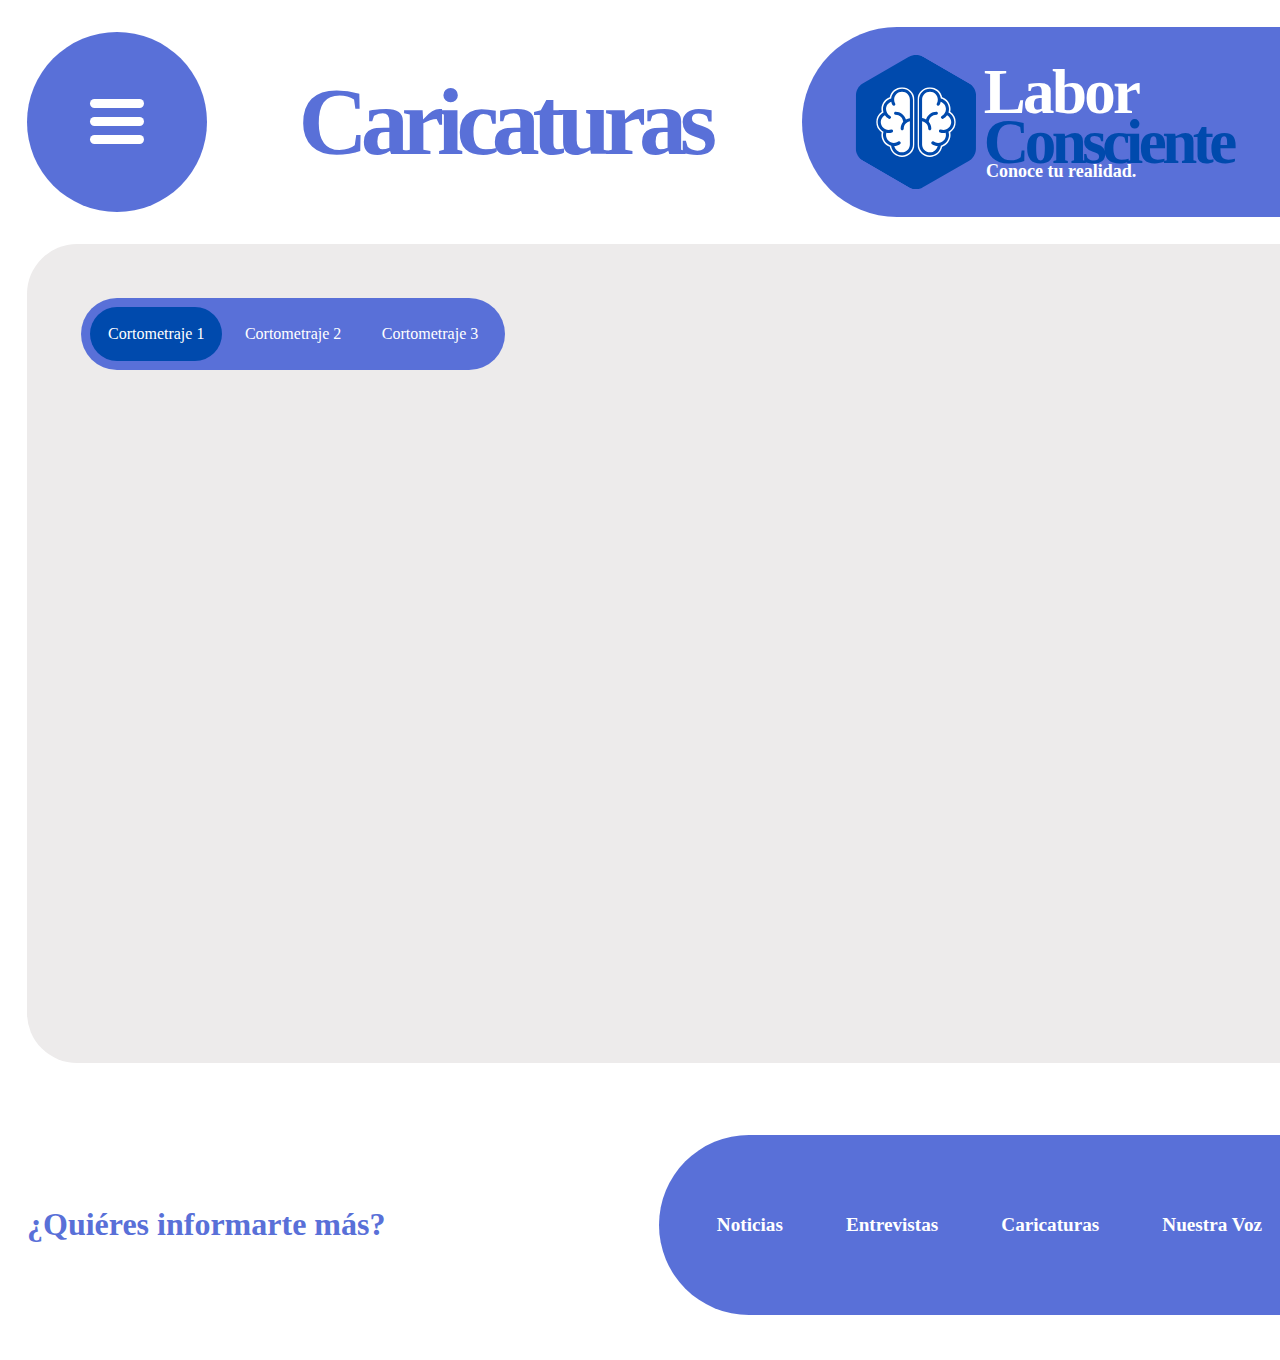
==== caricaturas/index.html @ 7fbb15cf "Add caricaturas" ====
<!DOCTYPE html>
<html lang="en">

<head>
    <meta charset="UTF-8">
    <meta http-equiv="X-UA-Compatible" content="IE=edge">
    <meta name="viewport" content="width=device-width, initial-scale=1.0">
    <title>LaborConsciente - Caricaturas</title>
    <link rel="stylesheet" href="https://joltdot.github.io/laborconsciente/caricaturas/styles.css">


</head>

<body>

    <div class="header">
        <a href="https://joltdot.github.io/laborconsciente/">
            <div id="menu">
                <span class="line-1"></span>
                <span class="line-2"></span>
                <span class="line-3"></span>
            </div>
        </a>
        <h1 id="title">Caricaturas</h1>
        <div class="logo-section">
            <svg class="logo" xmlns="http://www.w3.org/2000/svg" xmlns:xlink="http://www.w3.org/1999/xlink"
                zoomAndPan="magnify" viewBox="0 0 750 749.999995" preserveAspectRatio="xMidYMid meet" version="1.0">
                <defs>
                    <clipPath id="d5ef2165ee">
                        <path d="M 48 4 L 717 4 L 717 750 L 48 750 Z M 48 4 " clip-rule="nonzero" />
                    </clipPath>
                    <clipPath id="d5de7c7adb">
                        <path
                            d="M 220.203125 -103.023438 L 881.363281 280.3125 L 545.804688 859.070312 L -115.355469 475.734375 Z M 220.203125 -103.023438 "
                            clip-rule="nonzero" />
                    </clipPath>
                    <clipPath id="2da5426ac0">
                        <path
                            d="M 220.203125 -103.023438 L 881.363281 280.3125 L 545.804688 859.070312 L -115.355469 475.734375 Z M 220.203125 -103.023438 "
                            clip-rule="nonzero" />
                    </clipPath>
                    <clipPath id="110c686fc8">
                        <path
                            d="M 391.265625 184.480469 L 604.546875 184.480469 L 604.546875 571.855469 L 391.265625 571.855469 Z M 391.265625 184.480469 "
                            clip-rule="nonzero" />
                    </clipPath>
                    <clipPath id="874493c1de">
                        <path
                            d="M 162.046875 184.480469 L 375 184.480469 L 375 571.855469 L 162.046875 571.855469 Z M 162.046875 184.480469 "
                            clip-rule="nonzero" />
                    </clipPath>
                </defs>
                <g clip-path="url(#d5ef2165ee)">
                    <g clip-path="url(#d5de7c7adb)">
                        <g clip-path="url(#2da5426ac0)">
                            <path class="logo-bg" fill="#004aad"
                                d="M 342.535156 740.367188 L 88.570312 593.121094 C 85.574219 591.378906 82.707031 589.453125 79.964844 587.335938 C 77.222656 585.222656 74.632812 582.9375 72.1875 580.484375 C 69.742188 578.03125 67.46875 575.429688 65.363281 572.683594 C 63.257812 569.933594 61.335938 567.058594 59.605469 564.058594 C 57.875 561.058594 56.34375 557.960938 55.019531 554.761719 C 53.691406 551.5625 52.574219 548.292969 51.671875 544.945312 C 50.773438 541.601562 50.089844 538.214844 49.628906 534.78125 C 49.171875 531.347656 48.933594 527.898438 48.921875 524.4375 L 49.550781 230.867188 C 49.566406 227.390625 49.804688 223.925781 50.269531 220.480469 C 50.734375 217.03125 51.421875 213.628906 52.332031 210.269531 C 53.242188 206.914062 54.363281 203.628906 55.703125 200.417969 C 57.042969 197.207031 58.585938 194.097656 60.328125 191.085938 C 62.074219 188.078125 64.007812 185.195312 66.128906 182.4375 C 68.25 179.679688 70.542969 177.070312 73.003906 174.613281 C 75.46875 172.15625 78.078125 169.867188 80.839844 167.753906 C 83.601562 165.636719 86.488281 163.707031 89.5 161.96875 L 343.894531 15.679688 C 346.902344 13.9375 350.007812 12.402344 353.21875 11.066406 C 356.425781 9.734375 359.707031 8.617188 363.0625 7.710938 C 366.417969 6.808594 369.820312 6.128906 373.261719 5.675781 C 376.707031 5.21875 380.167969 4.988281 383.640625 4.984375 C 387.117188 4.984375 390.574219 5.210938 394.019531 5.660156 C 397.464844 6.113281 400.863281 6.789062 404.21875 7.6875 C 407.574219 8.585938 410.859375 9.699219 414.066406 11.03125 C 417.277344 12.359375 420.386719 13.894531 423.394531 15.632812 L 677.359375 162.878906 C 680.363281 164.625 683.242188 166.558594 685.992188 168.683594 C 688.742188 170.808594 691.34375 173.101562 693.792969 175.566406 C 696.242188 178.035156 698.519531 180.648438 700.625 183.414062 C 702.730469 186.179688 704.644531 189.070312 706.371094 192.085938 C 708.097656 195.105469 709.617188 198.222656 710.933594 201.4375 C 712.25 204.65625 713.347656 207.945312 714.234375 211.308594 C 715.117188 214.667969 715.777344 218.074219 716.214844 221.523438 C 716.652344 224.972656 716.859375 228.433594 716.839844 231.910156 L 716.335938 525.515625 C 716.316406 528.992188 716.070312 532.453125 715.597656 535.898438 C 715.125 539.339844 714.433594 542.742188 713.519531 546.097656 C 712.605469 549.453125 711.476562 552.734375 710.136719 555.941406 C 708.796875 559.152344 707.253906 562.257812 705.511719 565.265625 C 703.765625 568.277344 701.835938 571.160156 699.714844 573.914062 C 697.597656 576.671875 695.308594 579.28125 692.851562 581.742188 C 690.394531 584.199219 687.789062 586.492188 685.03125 588.613281 C 682.277344 590.734375 679.398438 592.667969 676.390625 594.414062 L 421.765625 740.71875 C 418.757812 742.425781 415.648438 743.933594 412.441406 745.238281 C 409.238281 746.539062 405.960938 747.628906 402.613281 748.507812 C 399.265625 749.382812 395.875 750.039062 392.441406 750.472656 C 389.007812 750.90625 385.5625 751.117188 382.101562 751.101562 C 378.640625 751.085938 375.195312 750.847656 371.765625 750.382812 C 368.339844 749.917969 364.953125 749.230469 361.613281 748.328125 C 358.273438 747.421875 355.007812 746.300781 351.816406 744.96875 C 348.621094 743.636719 345.527344 742.105469 342.535156 740.367188 Z M 342.535156 740.367188 "
                                fill-opacity="1" fill-rule="nonzero" />
                        </g>
                    </g>
                </g>
                <path fill="#ffffff"
                    d="M 556.210938 339.703125 C 550.679688 347.871094 543.28125 354.855469 534.257812 359.617188 C 532.980469 360.296875 531.621094 360.640625 530.257812 360.640625 C 527.285156 360.640625 524.300781 359.023438 522.769531 356.132812 C 520.648438 351.960938 522.179688 346.855469 526.347656 344.644531 C 540.726562 337.070312 549.660156 322.261719 549.660156 306.003906 C 549.660156 287.28125 537.574219 270.859375 520.472656 264.820312 C 519.285156 271.285156 517.15625 277.582031 513.917969 283.367188 C 511.625 287.457031 506.433594 288.898438 502.347656 286.605469 C 498.265625 284.300781 496.816406 279.117188 499.117188 275.035156 C 502.691406 268.558594 504.648438 261.238281 504.648438 253.757812 C 504.648438 229.589844 484.988281 210.011719 460.90625 210.011719 C 436.828125 210.011719 417.167969 229.671875 417.167969 253.757812 L 417.167969 356.214844 C 425.167969 357.402344 432.570312 360.042969 439.207031 364.042969 C 446.269531 338.855469 469.332031 320.382812 496.644531 320.382812 C 501.328125 320.382812 505.15625 324.21875 505.15625 328.898438 C 505.15625 333.582031 501.328125 337.40625 496.644531 337.40625 C 474.261719 337.40625 455.96875 354.855469 454.269531 376.808594 C 463.035156 387.191406 468.394531 400.636719 468.394531 415.269531 C 468.394531 419.957031 464.566406 423.785156 459.886719 423.785156 C 455.203125 423.785156 451.375 419.957031 451.375 415.269531 C 451.375 404.214844 447.039062 394.167969 440.054688 386.59375 C 439.457031 386.171875 438.949219 385.570312 438.523438 384.890625 C 432.738281 379.195312 425.421875 375.195312 417.167969 373.488281 L 417.167969 502.578125 C 417.167969 526.746094 436.828125 546.324219 460.90625 546.324219 C 482.179688 546.324219 499.878906 531.007812 503.796875 510.925781 C 492.480469 510.5 481.5 507.09375 472.054688 500.710938 C 468.140625 498.074219 467.117188 492.796875 469.753906 488.886719 C 472.394531 484.96875 477.671875 483.945312 481.589844 486.582031 C 488.816406 491.515625 497.238281 494.074219 506.007812 494.074219 C 530.085938 494.074219 549.746094 474.414062 549.746094 450.335938 C 549.746094 445.992188 549.066406 441.738281 547.789062 437.648438 C 543.707031 438.503906 539.535156 438.929688 535.28125 438.929688 C 528.898438 438.929688 522.511719 437.914062 516.472656 435.953125 C 512.050781 434.503906 509.585938 429.742188 511.027344 425.230469 C 512.472656 420.800781 517.238281 418.335938 521.753906 419.785156 C 526.089844 421.230469 530.6875 421.910156 535.28125 421.910156 C 559.359375 421.910156 579.019531 402.253906 579.019531 378.171875 C 579.019531 362.085938 570.167969 347.445312 556.210938 339.703125 "
                    fill-opacity="1" fill-rule="nonzero" />
                <g clip-path="url(#110c686fc8)">
                    <path fill="#ffffff"
                        d="M 563.703125 431.785156 C 565.660156 437.738281 566.683594 443.953125 566.683594 450.335938 C 566.683594 478.503906 547.363281 502.242188 521.238281 509.054688 C 517.917969 539.515625 492.136719 563.34375 460.824219 563.34375 C 427.296875 563.34375 400.066406 536.113281 400.066406 502.578125 L 400.066406 253.839844 C 400.066406 220.3125 427.296875 193.082031 460.824219 193.082031 C 492.136719 193.082031 518.003906 216.824219 521.238281 247.285156 C 547.535156 254.097656 566.683594 278.179688 566.683594 306.003906 C 566.683594 312.472656 565.578125 318.6875 563.703125 324.558594 C 583.359375 334.9375 596.039062 355.53125 596.039062 378.171875 C 596.039062 401.402344 582.933594 421.570312 563.703125 431.785156 Z M 604.546875 378.171875 C 604.546875 354.78125 592.839844 333.269531 573.585938 320.53125 C 574.65625 315.671875 575.199219 310.804688 575.199219 306.003906 C 575.199219 276.414062 556.417969 250.332031 528.867188 240.710938 C 522.71875 208.335938 494.414062 184.570312 460.824219 184.570312 C 422.628906 184.570312 391.550781 215.648438 391.550781 253.839844 L 391.550781 502.582031 C 391.550781 540.777344 422.628906 571.855469 460.824219 571.855469 C 494.320312 571.855469 522.628906 548.058594 528.851562 515.617188 C 556.410156 505.964844 575.199219 479.886719 575.199219 450.335938 C 575.199219 445.445312 574.667969 440.566406 573.609375 435.785156 C 592.847656 423.003906 604.546875 401.503906 604.546875 378.171875 "
                        fill-opacity="1" fill-rule="nonzero" />
                </g>
                <g clip-path="url(#874493c1de)">
                    <path fill="#ffffff"
                        d="M 366.449219 502.578125 C 366.449219 536.113281 339.21875 563.34375 305.691406 563.34375 C 274.375 563.34375 248.507812 539.515625 245.269531 509.054688 C 219.148438 502.242188 199.832031 478.503906 199.832031 450.335938 C 199.832031 443.953125 200.9375 437.738281 202.8125 431.785156 C 183.664062 421.570312 170.554688 401.402344 170.554688 378.171875 C 170.554688 355.53125 183.238281 334.9375 202.8125 324.472656 C 200.9375 318.515625 199.832031 312.304688 199.832031 305.917969 C 199.832031 278.179688 218.894531 254.097656 245.269531 247.203125 C 248.59375 216.824219 274.375 192.992188 305.691406 192.992188 C 339.21875 192.992188 366.449219 220.222656 366.449219 253.757812 Z M 305.695312 184.484375 C 272.191406 184.484375 243.882812 208.253906 237.65625 240.640625 C 210.113281 250.300781 191.324219 276.386719 191.324219 305.917969 C 191.324219 310.699219 191.867188 315.570312 192.941406 320.472656 C 173.734375 333.289062 162.046875 354.828125 162.046875 378.171875 C 162.046875 401.492188 173.734375 423.003906 192.941406 435.789062 C 191.867188 440.691406 191.324219 445.5625 191.324219 450.335938 C 191.324219 479.875 210.101562 505.957031 237.648438 515.617188 C 243.789062 548.058594 272.101562 571.855469 305.695312 571.855469 C 343.886719 571.855469 374.960938 540.777344 374.960938 502.582031 L 374.960938 253.757812 C 374.960938 215.5625 343.886719 184.484375 305.695312 184.484375 "
                        fill-opacity="1" fill-rule="nonzero" />
                </g>
                <path fill="#ffffff"
                    d="M 305.605469 210.101562 C 281.527344 210.101562 261.867188 229.753906 261.867188 253.839844 C 261.867188 261.238281 263.738281 268.648438 267.398438 275.113281 C 269.695312 279.195312 268.253906 284.390625 264.164062 286.6875 C 260.078125 288.988281 254.890625 287.539062 252.589844 283.457031 C 249.359375 277.664062 247.230469 271.371094 246.039062 264.90625 C 228.933594 270.945312 216.851562 287.367188 216.851562 306.09375 C 216.851562 322.261719 225.785156 337.152344 240.167969 344.726562 C 244.335938 346.9375 245.949219 352.042969 243.738281 356.214844 C 242.296875 359.109375 239.3125 360.722656 236.25 360.722656 C 234.886719 360.722656 233.53125 360.386719 232.25 359.707031 C 223.144531 354.855469 215.742188 347.960938 210.296875 339.792969 C 196.429688 347.445312 187.578125 362.085938 187.578125 378.171875 C 187.578125 402.253906 207.148438 421.910156 231.234375 421.996094 C 235.828125 421.996094 240.417969 421.316406 244.765625 419.867188 C 249.269531 418.421875 254.039062 420.890625 255.480469 425.316406 C 256.933594 429.824219 254.464844 434.589844 250.039062 436.035156 C 243.996094 437.992188 237.617188 439.019531 231.234375 439.019531 C 226.890625 439.019531 222.71875 438.589844 218.71875 437.738281 C 217.449219 441.824219 216.765625 446.074219 216.765625 450.417969 C 216.765625 474.503906 236.417969 494.15625 260.503906 494.15625 C 269.269531 494.15625 277.695312 491.515625 284.929688 486.671875 C 288.84375 484.035156 294.121094 485.050781 296.753906 488.96875 C 299.394531 492.886719 298.375 498.15625 294.457031 500.792969 C 285.007812 507.175781 274.117188 510.585938 262.71875 511.003906 C 266.632812 531.171875 284.332031 546.40625 305.605469 546.40625 C 329.769531 546.40625 349.347656 526.746094 349.347656 502.667969 L 349.347656 373.664062 C 341.09375 375.359375 333.773438 379.359375 327.984375 385.0625 C 327.558594 385.660156 327.050781 386.25 326.453125 386.765625 C 319.480469 394.339844 315.132812 404.378906 315.132812 415.441406 C 315.132812 420.121094 311.304688 423.957031 306.625 423.957031 C 301.949219 423.957031 298.121094 420.121094 298.121094 415.441406 C 298.121094 400.804688 303.480469 387.355469 312.242188 376.980469 C 310.542969 355.023438 292.242188 337.582031 269.867188 337.582031 C 265.1875 337.582031 261.359375 333.75 261.359375 329.066406 C 261.359375 324.382812 265.1875 320.558594 269.867188 320.558594 C 297.175781 320.558594 320.238281 339.113281 327.304688 364.214844 C 333.941406 360.214844 341.429688 357.492188 349.347656 356.386719 L 349.347656 253.839844 C 349.347656 229.671875 329.6875 210.101562 305.605469 210.101562 "
                    fill-opacity="1" fill-rule="nonzero" />
            </svg>
            <div class="title-section">
                <h1 class="labor">Labor</h1>
                <h1 class="consciente">Consciente</h1>
                <p class="slogan">Conoce tu realidad.</p>

            </div>
        </div>
    </div>


    <div class="body-container">
        <div class="content">

            <div class="toggle">
                <span id="one" class="active">Cortometraje 1</span>

                <span id="two">Cortometraje 2</span>
                <span id="three">Cortometraje 3</span>


            </div>
            <div id="one-section">
                <iframe width="1080" height="608" src="https://www.youtube.com/embed/Y-ZBgMnUB8c"
                    title="YouTube video player" frameborder="0"
                    allow="accelerometer; autoplay; clipboard-write; encrypted-media; gyroscope; picture-in-picture; web-share"
                    allowfullscreen></iframe>
            </div>

            <div id="two-section"></div>

            <div id="three-section"></div>

        </div>

    </div>




    <div class="footer">
        <h2>¿Quiéres informarte más?</h2>
        <div class="footer-nav">
            <ul>
                <li><a href="/noticias/">Noticias</a></li>
                <li><a href="/entrevistas/">Entrevistas</a></li>
                <li><a href="/caricaturas/">Caricaturas</a></li>
                <li><a href="/nuestra-voz/">Nuestra Voz</a></li>
            </ul>
        </div>
    </div>

    <script>



        var menu = document.getElementById("menu");
        var title = document.getElementById("title");



        menu.onmouseover = function () {
            menu.classList.add("hovermenu");
            title.innerHTML = "Regresar al portal";
            title.style.fontSize = "3.5em";
            title.style.letterSpacing = "-0.5vh";
        }

        menu.onmouseout = function () {
            menu.classList.remove("hovermenu")
            title.innerHTML = "Noticias";
            title.style.fontSize = "";
            title.style.letterSpacing = "";


        }



        var one = document.getElementById("one");
        var two = document.getElementById("two");
        var three = document.getElementById("three");

        var sectionOne = document.getElementById("one-section");
        var sectionTwo = document.getElementById("two-section");
        var sectionThree = document.getElementById("three-section");



        one.onclick = function () {
            one.classList.add("active");
            two.classList.remove("active");
            three.classList.remove("active");
            sectionOne.style.display = "";
            sectionTwo.style.display = "";
            sectionThree.style.display = "";


        }
        two.onclick = function () {
            one.classList.remove("active");
            two.classList.add("active");
            three.classList.remove("active");
            sectionOne.style.display = "none";
            sectionTwo.style.display = "flex";
            sectionThree.style.display = "";


        }

        three.onclick = function () {
            one.classList.remove("active");
            two.classList.remove("active");
            three.classList.add("active");
            sectionOne.style.display = "none";
            sectionTwo.style.display = "";
            sectionThree.style.display = "flex";

        }



    </script>


</body>

</html>
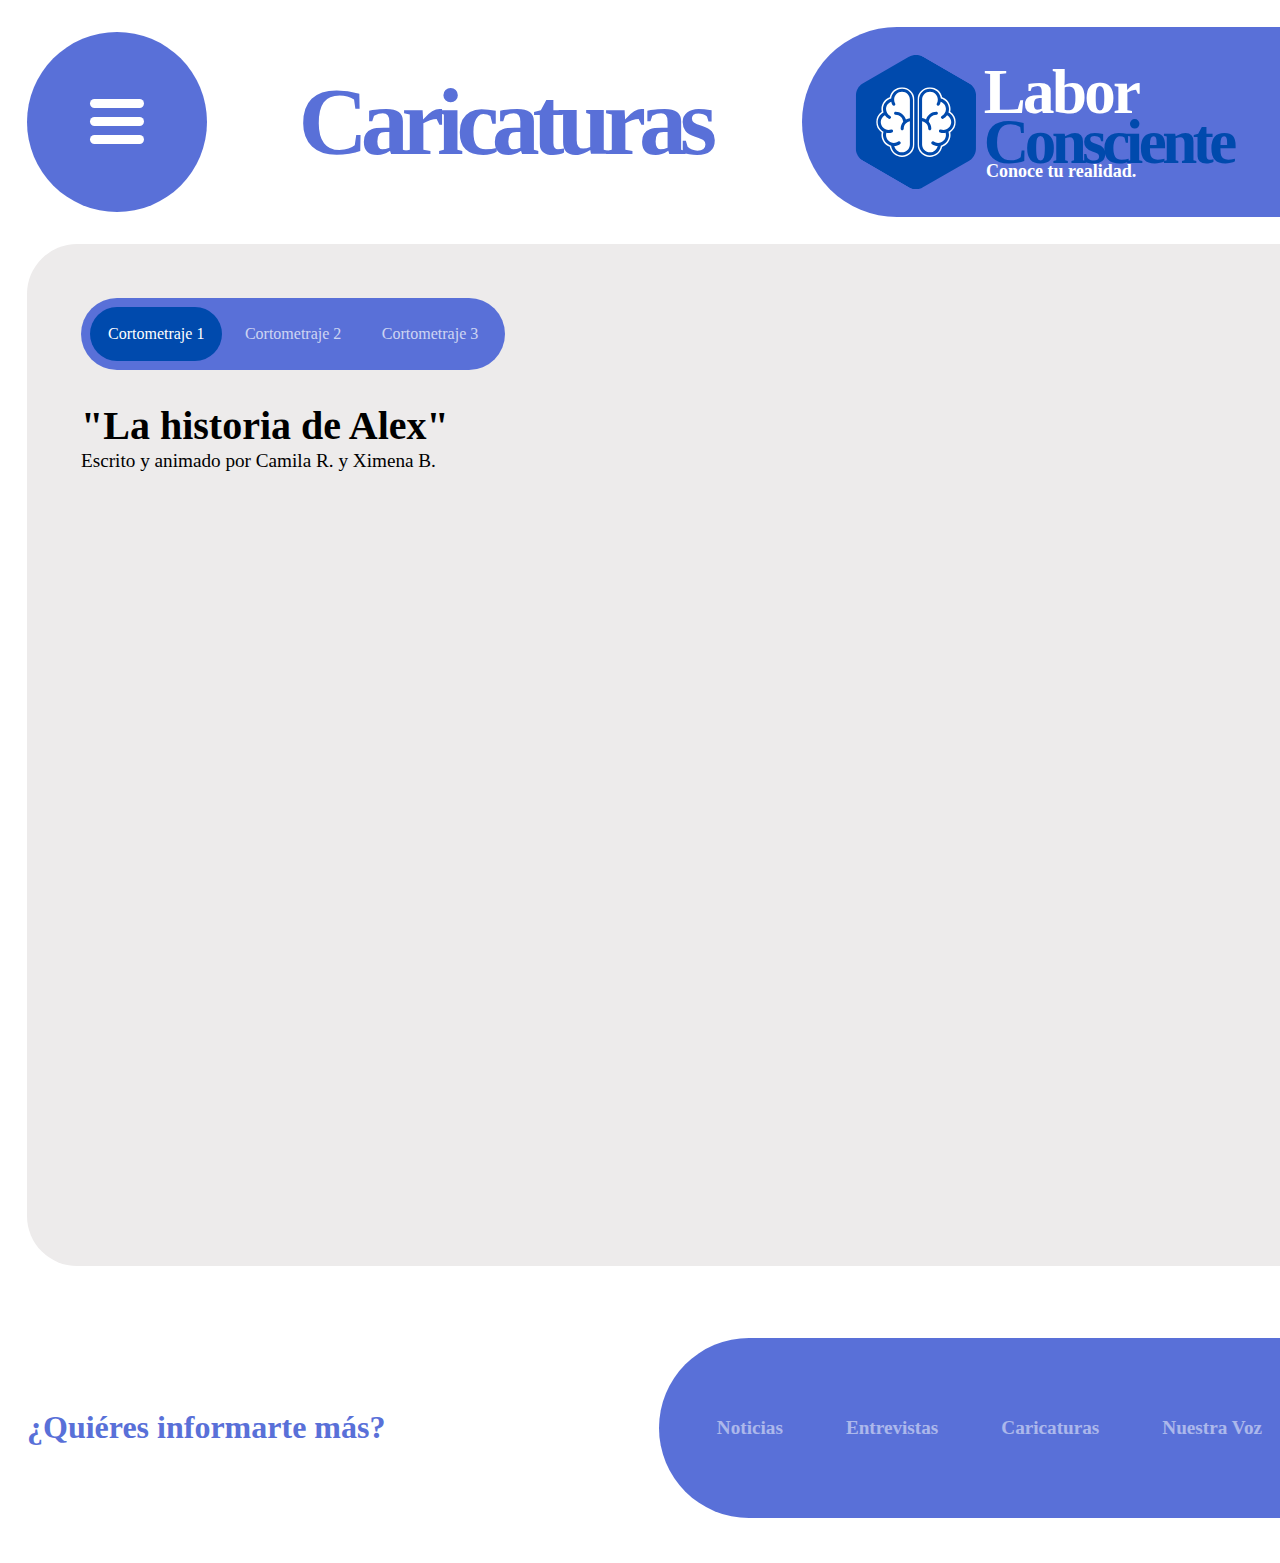
==== commit 8ddaa0aa: "Add nav tweaks" ====
--- a/caricaturas/index.html
+++ b/caricaturas/index.html
@@ -6,7 +6,7 @@
     <meta http-equiv="X-UA-Compatible" content="IE=edge">
     <meta name="viewport" content="width=device-width, initial-scale=1.0">
     <title>LaborConsciente - Caricaturas</title>
-    <link rel="stylesheet" href="https://joltdot.github.io/laborconsciente/caricaturas/styles.css">
+    <link rel="stylesheet" href="styles.css">
 
 
 </head>
@@ -97,16 +97,28 @@
 
 
             </div>
+
+
+
             <div id="one-section">
-                <iframe width="1080" height="608" src="https://www.youtube.com/embed/Y-ZBgMnUB8c"
-                    title="YouTube video player" frameborder="0"
-                    allow="accelerometer; autoplay; clipboard-write; encrypted-media; gyroscope; picture-in-picture; web-share"
+                <h2>"La historia de Alex"</h2>
+                <p>Escrito y animado por Camila R. y Ximena B.</p>
+                <iframe width="100%" height="700vh" src="https://www.youtube.com/embed/O9JQrQg8CaI"
+                    title="YouTube video player" frameborder="0" allow="accelerometer; autoplay;
+                        clipboard-write; encrypted-media; gyroscope; picture-in-picture; web-share"
                     allowfullscreen></iframe>
-            </div>
-
-            <div id="two-section"></div>
-
-            <div id="three-section"></div>
+
+
+                <div id="two-section">
+                    <h2>"La historia de Claudio"</h2>
+                    <p>Escrito y animado por Gustavo B. Y Jayro E.</p>
+                </div>
+
+                <div id="three-section">
+                    <h2>"La historia de Kevin"</h2>
+                    <p>Escrito y animado por Juan Pablo M. y Suyana N.</p>
+                </div>
+            </div>
 
         </div>
 
@@ -145,7 +157,7 @@
 
         menu.onmouseout = function () {
             menu.classList.remove("hovermenu")
-            title.innerHTML = "Noticias";
+            title.innerHTML = "Caricaturas";
             title.style.fontSize = "";
             title.style.letterSpacing = "";
 
--- a/caricaturas/styles.css
+++ b/caricaturas/styles.css
@@ -0,0 +1,343 @@
+@import url('https://fonts.cdnfonts.com/css/open-sauce-one');
+
+
+body {
+    background-color: white;
+    color: black;
+    margin: 0;
+    font-family: 'Open Sauce One';
+
+    overflow-x: hidden;
+    max-width: 100%;
+
+}
+
+#title {
+    color: #5970D8;
+    font-size: 6rem;
+    font-weight: 800;
+    line-height: 0;
+    align-self: center;
+    letter-spacing: -0.8vh;
+
+}
+
+.title-section {
+    display: flex;
+    flex-direction: column;
+    justify-content: center;
+    margin: 1.5vh;
+}
+
+.slogan {
+    font-size: 2vh;
+    margin: -1vh;
+    color: #ffffff;
+    font-weight: 600;
+}
+
+.logo-section {
+
+    display: flex;
+    flex-direction: row;
+    align-items: center;
+    background-color: #5970D8;
+    padding: 3vh 5vh 3vh;
+
+
+    border-radius: 130px 0% 0% 130px;
+}
+
+
+
+.logo {
+    width: 15vh;
+    z-index: 10;
+}
+
+.one {
+    display: flex
+}
+
+.two {
+    display: none;
+}
+
+.three {
+    display: none;
+}
+
+.logo-bg {
+    transition: 0.5s;
+}
+
+.title-section h1 {
+    margin: -1.25vh;
+    font-size: 7vh;
+
+    line-height: 1.15;
+}
+
+.labor {
+    font-weight: 700;
+    letter-spacing: -0.3vh;
+    color: white;
+}
+
+.consciente {
+    color: #004aad;
+    font-weight: 800;
+    transition: 0.5s;
+    letter-spacing: -0.5vh;
+}
+
+
+
+.header {
+    display: flex;
+    justify-content: space-between;
+    align-items: center;
+    width: 100%;
+    margin-top: 3vh;
+
+
+
+}
+
+#menu {
+    position: relative;
+    display: flex;
+    flex-direction: column;
+    gap: 1vh;
+    background-color: #5970D8;
+    align-self: center;
+    align-items: center;
+    justify-content: center;
+    width: 20vh;
+    height: 20vh;
+    margin-left: 3vh;
+    border-radius: 130px 130px 130px 130px;
+    transition: 0.3s;
+
+}
+
+#menu:hover {
+    width: 15vh;
+    height: 15vh;
+    margin-left: 5vh;
+    background-color: #004aad;
+    border: #5970D8 10px solid;
+    cursor: pointer;
+}
+
+#menu span {
+    position: relative;
+    background: white;
+    width: 30%;
+    height: 1vh;
+    border-radius: 5px;
+    transition: 0.2s;
+
+}
+
+
+
+
+
+.hovermenu .line-3 {
+    transform: rotate(45deg) translate(-30%, 30%);
+    width: 30%;
+
+
+}
+
+.hovermenu .line-1 {
+    transform: rotate(-45deg) translate(-30%, -40%);
+    width: 30%;
+
+}
+
+
+
+
+
+
+
+
+
+.body-container {
+    display: flex;
+    flex-direction: column;
+    margin-top: 3vh;
+    margin-left: 3vh;
+    margin-bottom: 3vh;
+    background-color: #EDEBEB;
+    width: 100%;
+    border-radius: 50px 0px 0 50px;
+
+
+
+}
+
+.body-container h2 {
+    font-size: 2.5rem;
+    line-height: 1;
+    margin-top: 4vh;
+    margin-bottom: -2vh;
+
+}
+
+.body-container iframe {
+    border-radius: 20px;
+    margin-top: 3vh;
+
+}
+
+.content {
+    margin: 6vh;
+}
+
+.toggle {
+    display: flex;
+    flex-wrap: wrap;
+
+    background-color: #5970D8;
+    color: white;
+    padding: 1vh;
+    border-radius: 50px 50px 50px 50px;
+    gap: 0.5vh;
+    width: max-content;
+    align-items: center;
+
+
+}
+
+.toggle span {
+    cursor: pointer;
+    padding: 2vh;
+    border-radius: 50px 50px 50px 50px;
+    opacity: 0.7;
+    transition: 0.15s ease-in-out;
+
+}
+
+
+
+.toggle span:hover {
+    background-color: #004aad;
+    opacity: 1;
+
+
+
+}
+
+
+
+.toggle .active {
+    background-color: #004aad;
+    opacity: 1;
+    transition: 0.3s;
+
+}
+
+
+.toggle:hover .active {
+    opacity: 0.5;
+    padding: 1.75vh;
+}
+
+.toggle .active:hover {
+    opacity: 1;
+
+
+}
+
+
+
+#hover {
+    display: flex;
+    gap: 0.5vh;
+
+}
+
+#one-section {
+    display: flex;
+    flex-direction: column;
+}
+
+#two-section {
+
+    flex-direction: column;
+    display: none;
+}
+
+#three-section {
+    display: none;
+    flex-direction: column;
+}
+
+
+
+
+p {
+    text-align: justify;
+    line-height: 1.5;
+    font-size: 1.2rem;
+    margin-bottom: 1vh;
+
+}
+
+
+
+.footer {
+    display: flex;
+    justify-content: space-between;
+    height: 30vh;
+    align-items: center;
+}
+
+.footer h2 {
+    color: #5970D8;
+    font-size: 2rem;
+    font-weight: 700;
+    margin-left: 3vh;
+
+}
+
+.footer-nav {
+    display: flex;
+    flex-direction: column;
+    align-items: center;
+    background-color: #5970D8;
+    padding: 7vh 1vh 7vh 1vh;
+    justify-content: center;
+    border-radius: 130px 0% 0% 130px;
+
+
+}
+
+.footer-nav ul {
+    display: flex;
+    gap: 5vh;
+    list-style: none;
+
+
+}
+
+.footer-nav a {
+    color: white;
+    text-decoration: none;
+    font-size: 1.2rem;
+    transition: 0.3s;
+    padding: 1vh;
+    font-weight: 600;
+
+}
+
+.footer-nav a:hover {
+    font-size: 2rem;
+}
+
+.footer-nav a:not(:hover) {
+    opacity: 0.5;
+}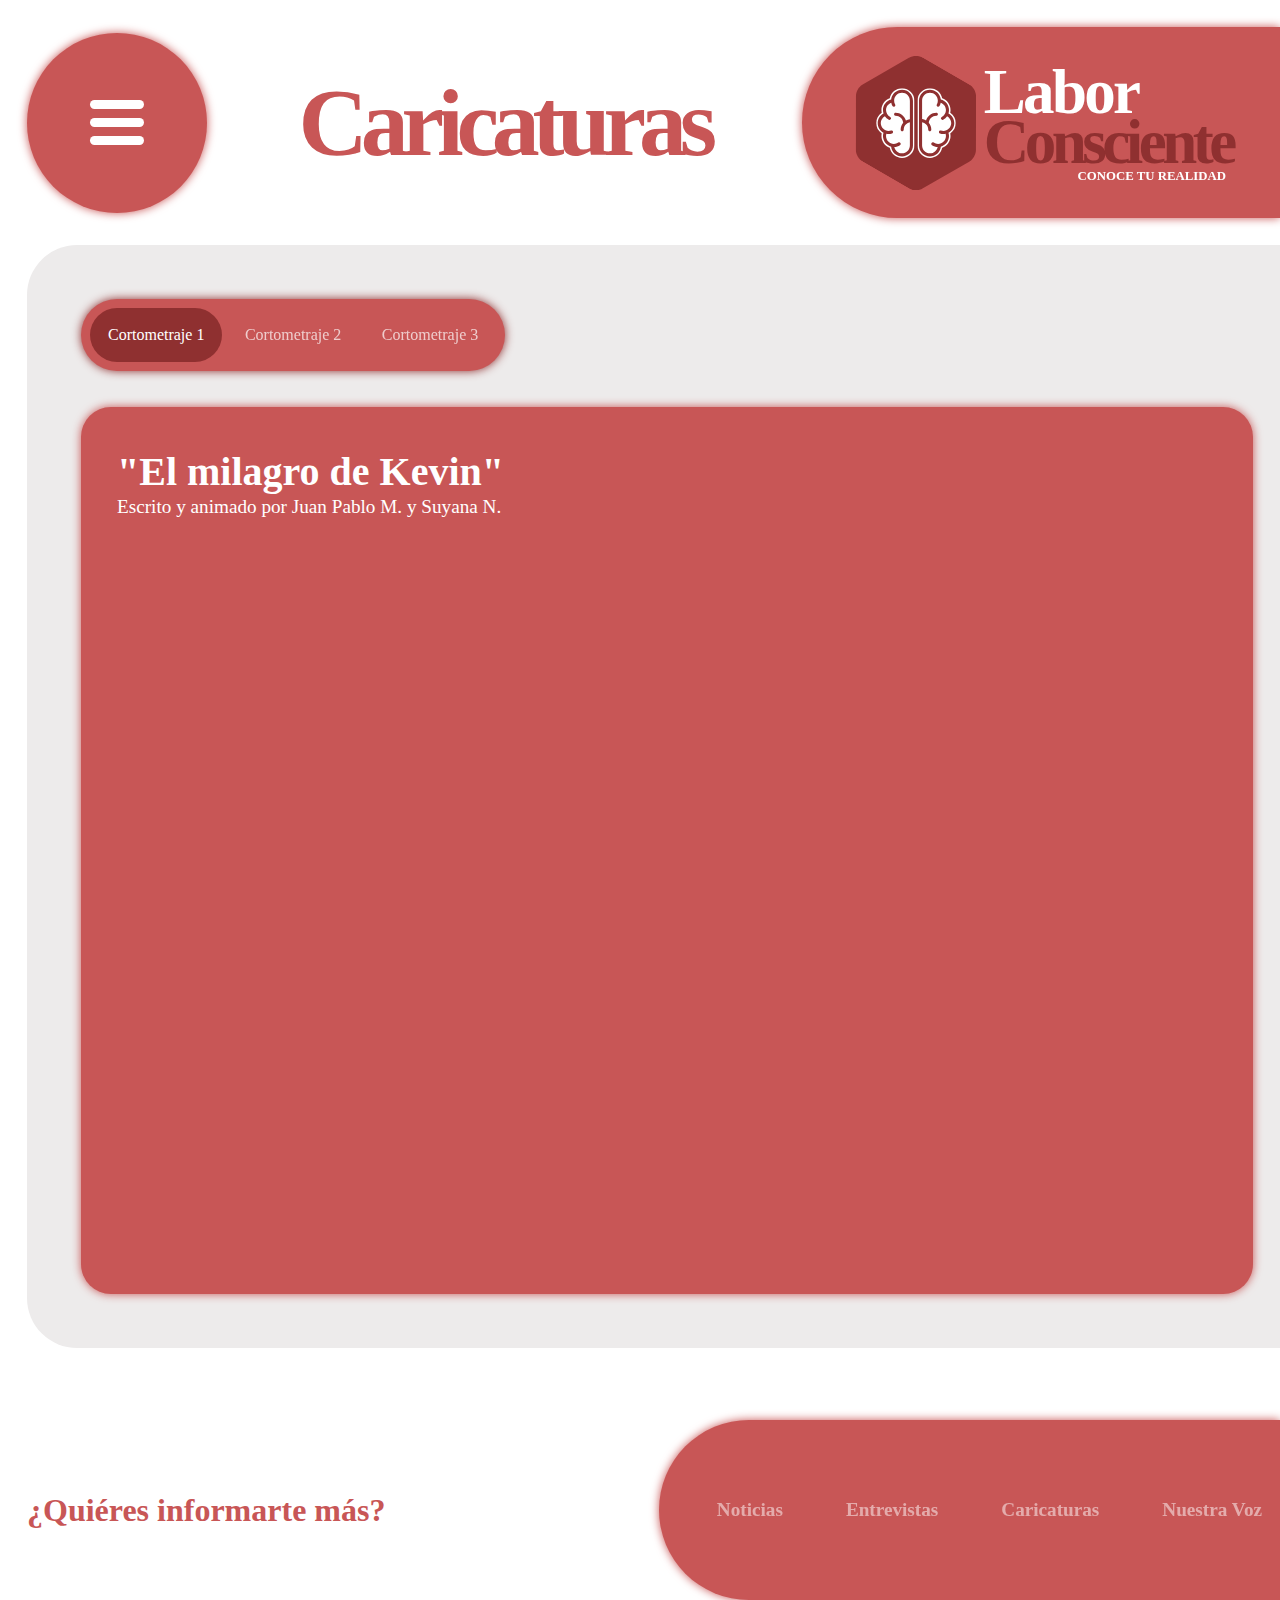
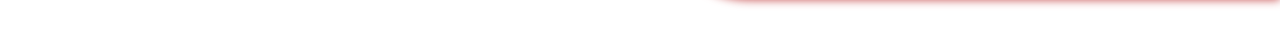
==== commit caef2b5d: "Add colors" ====
--- a/caricaturas/index.html
+++ b/caricaturas/index.html
@@ -7,6 +7,7 @@
     <meta name="viewport" content="width=device-width, initial-scale=1.0">
     <title>LaborConsciente - Caricaturas</title>
     <link rel="stylesheet" href="styles.css">
+    <link rel="shortcut icon" type="image/png" href="favicon.png">
 
 
 </head>
@@ -59,7 +60,7 @@
                         </g>
                     </g>
                 </g>
-                <path fill="#ffffff"
+                <path class="brain" fill="#ffffff"
                     d="M 556.210938 339.703125 C 550.679688 347.871094 543.28125 354.855469 534.257812 359.617188 C 532.980469 360.296875 531.621094 360.640625 530.257812 360.640625 C 527.285156 360.640625 524.300781 359.023438 522.769531 356.132812 C 520.648438 351.960938 522.179688 346.855469 526.347656 344.644531 C 540.726562 337.070312 549.660156 322.261719 549.660156 306.003906 C 549.660156 287.28125 537.574219 270.859375 520.472656 264.820312 C 519.285156 271.285156 517.15625 277.582031 513.917969 283.367188 C 511.625 287.457031 506.433594 288.898438 502.347656 286.605469 C 498.265625 284.300781 496.816406 279.117188 499.117188 275.035156 C 502.691406 268.558594 504.648438 261.238281 504.648438 253.757812 C 504.648438 229.589844 484.988281 210.011719 460.90625 210.011719 C 436.828125 210.011719 417.167969 229.671875 417.167969 253.757812 L 417.167969 356.214844 C 425.167969 357.402344 432.570312 360.042969 439.207031 364.042969 C 446.269531 338.855469 469.332031 320.382812 496.644531 320.382812 C 501.328125 320.382812 505.15625 324.21875 505.15625 328.898438 C 505.15625 333.582031 501.328125 337.40625 496.644531 337.40625 C 474.261719 337.40625 455.96875 354.855469 454.269531 376.808594 C 463.035156 387.191406 468.394531 400.636719 468.394531 415.269531 C 468.394531 419.957031 464.566406 423.785156 459.886719 423.785156 C 455.203125 423.785156 451.375 419.957031 451.375 415.269531 C 451.375 404.214844 447.039062 394.167969 440.054688 386.59375 C 439.457031 386.171875 438.949219 385.570312 438.523438 384.890625 C 432.738281 379.195312 425.421875 375.195312 417.167969 373.488281 L 417.167969 502.578125 C 417.167969 526.746094 436.828125 546.324219 460.90625 546.324219 C 482.179688 546.324219 499.878906 531.007812 503.796875 510.925781 C 492.480469 510.5 481.5 507.09375 472.054688 500.710938 C 468.140625 498.074219 467.117188 492.796875 469.753906 488.886719 C 472.394531 484.96875 477.671875 483.945312 481.589844 486.582031 C 488.816406 491.515625 497.238281 494.074219 506.007812 494.074219 C 530.085938 494.074219 549.746094 474.414062 549.746094 450.335938 C 549.746094 445.992188 549.066406 441.738281 547.789062 437.648438 C 543.707031 438.503906 539.535156 438.929688 535.28125 438.929688 C 528.898438 438.929688 522.511719 437.914062 516.472656 435.953125 C 512.050781 434.503906 509.585938 429.742188 511.027344 425.230469 C 512.472656 420.800781 517.238281 418.335938 521.753906 419.785156 C 526.089844 421.230469 530.6875 421.910156 535.28125 421.910156 C 559.359375 421.910156 579.019531 402.253906 579.019531 378.171875 C 579.019531 362.085938 570.167969 347.445312 556.210938 339.703125 "
                     fill-opacity="1" fill-rule="nonzero" />
                 <g clip-path="url(#110c686fc8)">
@@ -79,7 +80,7 @@
             <div class="title-section">
                 <h1 class="labor">Labor</h1>
                 <h1 class="consciente">Consciente</h1>
-                <p class="slogan">Conoce tu realidad.</p>
+                <p class="slogan">Conoce tu realidad</p>
 
             </div>
         </div>
@@ -100,27 +101,37 @@
 
 
 
-            <div id="one-section">
+            <div class="section" id="one-section">
+
+                <h2>"El milagro de Kevin"</h2>
+                <p>Escrito y animado por Juan Pablo M. y Suyana N.</p>
+                <iframe width="100%" height="700vh" src="https://www.youtube.com/embed/YTSiferq61w"
+                    title="YouTube video player" frameborder="0"
+                    allow="accelerometer; autoplay; clipboard-write; encrypted-media; gyroscope; picture-in-picture; web-share"
+                    allowfullscreen></iframe>
+
+            </div>
+
+            <div class="section" id="two-section">
+                <h2>"La historia de Claudio"</h2>
+                <p>Escrito y animado por Gustavo B. Y Jayro E.</p>
+                <iframe width="100%" height="700vh" src="https://www.youtube.com/embed/TtrLr48lQug"
+                    title="YouTube video player" frameborder="0"
+                    allow="accelerometer; autoplay; clipboard-write; encrypted-media; gyroscope; picture-in-picture; web-share"
+                    allowfullscreen></iframe>
+            </div>
+
+            <div class="section" id="three-section">
                 <h2>"La historia de Alex"</h2>
                 <p>Escrito y animado por Camila R. y Ximena B.</p>
                 <iframe width="100%" height="700vh" src="https://www.youtube.com/embed/O9JQrQg8CaI"
                     title="YouTube video player" frameborder="0" allow="accelerometer; autoplay;
                         clipboard-write; encrypted-media; gyroscope; picture-in-picture; web-share"
                     allowfullscreen></iframe>
-
-
-                <div id="two-section">
-                    <h2>"La historia de Claudio"</h2>
-                    <p>Escrito y animado por Gustavo B. Y Jayro E.</p>
-                </div>
-
-                <div id="three-section">
-                    <h2>"La historia de Kevin"</h2>
-                    <p>Escrito y animado por Juan Pablo M. y Suyana N.</p>
-                </div>
-            </div>
-
+            </div>
         </div>
+
+    </div>
 
     </div>
 
@@ -170,9 +181,9 @@
         var two = document.getElementById("two");
         var three = document.getElementById("three");
 
-        var sectionOne = document.getElementById("one-section");
-        var sectionTwo = document.getElementById("two-section");
-        var sectionThree = document.getElementById("three-section");
+        const sectionOne = document.getElementById("one-section");
+        const sectionTwo = document.getElementById("two-section");
+        const sectionThree = document.getElementById("three-section");
 
 
 
--- a/caricaturas/styles.css
+++ b/caricaturas/styles.css
@@ -1,8 +1,12 @@
 @import url('https://fonts.cdnfonts.com/css/open-sauce-one');
 
+:root {
+    --main: #C85656;
+    --accent: #8F3030;
+}
 
 body {
-    background-color: white;
+    background-color: #ffffff;
     color: black;
     margin: 0;
     font-family: 'Open Sauce One';
@@ -13,13 +17,15 @@
 }
 
 #title {
-    color: #5970D8;
+    color: var(--main);
     font-size: 6rem;
-    font-weight: 800;
+    font-weight: 900;
     line-height: 0;
     align-self: center;
     letter-spacing: -0.8vh;
 
+
+
 }
 
 .title-section {
@@ -30,10 +36,15 @@
 }
 
 .slogan {
-    font-size: 2vh;
+    font-size: 0.8rem;
     margin: -1vh;
+    transform: translateY(4px);
+    text-align: right;
     color: #ffffff;
-    font-weight: 600;
+    font-weight: 700;
+    text-transform: uppercase;
+    padding: 0.5vh;
+    border-radius: 30px;
 }
 
 .logo-section {
@@ -41,11 +52,12 @@
     display: flex;
     flex-direction: row;
     align-items: center;
-    background-color: #5970D8;
+    background-color: var(--main);
     padding: 3vh 5vh 3vh;
-
-
+    position: sticky;
     border-radius: 130px 0% 0% 130px;
+    top: 0;
+    box-shadow: 0px 0px 10px var(--main);
 }
 
 
@@ -53,6 +65,7 @@
 .logo {
     width: 15vh;
     z-index: 10;
+
 }
 
 .one {
@@ -69,6 +82,7 @@
 
 .logo-bg {
     transition: 0.5s;
+    fill: var(--accent);
 }
 
 .title-section h1 {
@@ -85,7 +99,7 @@
 }
 
 .consciente {
-    color: #004aad;
+    color: var(--accent);
     font-weight: 800;
     transition: 0.5s;
     letter-spacing: -0.5vh;
@@ -109,7 +123,7 @@
     display: flex;
     flex-direction: column;
     gap: 1vh;
-    background-color: #5970D8;
+    background-color: var(--main);
     align-self: center;
     align-items: center;
     justify-content: center;
@@ -118,15 +132,16 @@
     margin-left: 3vh;
     border-radius: 130px 130px 130px 130px;
     transition: 0.3s;
+    box-shadow: 0 0 10px var(--main);
 
 }
 
 #menu:hover {
     width: 15vh;
     height: 15vh;
-    margin-left: 5vh;
-    background-color: #004aad;
-    border: #5970D8 10px solid;
+    margin-left: 6vh;
+    background-color: var(--accent);
+    border: var(--main) 10px solid;
     cursor: pointer;
 }
 
@@ -140,6 +155,10 @@
 
 }
 
+#menu:hover #title {
+    color: var(--accent);
+}
+
 
 
 
@@ -182,8 +201,9 @@
 .body-container h2 {
     font-size: 2.5rem;
     line-height: 1;
-    margin-top: 4vh;
+    margin-top: 1vh;
     margin-bottom: -2vh;
+    color: white;
 
 }
 
@@ -201,13 +221,15 @@
     display: flex;
     flex-wrap: wrap;
 
-    background-color: #5970D8;
+    background-color: var(--main);
     color: white;
     padding: 1vh;
     border-radius: 50px 50px 50px 50px;
     gap: 0.5vh;
     width: max-content;
     align-items: center;
+    box-shadow: 0px 0px 10px var(--accent);
+    transition: 0.3s;
 
 
 }
@@ -224,17 +246,22 @@
 
 
 .toggle span:hover {
-    background-color: #004aad;
+    background-color: var(--accent);
     opacity: 1;
-
-
-
-}
-
-
+    box-shadow: 0px 0px 10px var(--accent);
+
+
+
+}
+
+
+
+.toggle:hover {
+    box-shadow: inset 0px 0px 20px var(--accent);
+}
 
 .toggle .active {
-    background-color: #004aad;
+    background-color: var(--accent);
     opacity: 1;
     transition: 0.3s;
 
@@ -244,6 +271,7 @@
 .toggle:hover .active {
     opacity: 0.5;
     padding: 1.75vh;
+
 }
 
 .toggle .active:hover {
@@ -260,15 +288,23 @@
 
 }
 
+.section {
+    background-color: var(--main);
+    margin-top: 4vh;
+    padding: 4vh;
+    border-radius: 30px;
+    box-shadow: 0 0 10px var(--main);
+}
+
 #one-section {
     display: flex;
     flex-direction: column;
 }
 
 #two-section {
-
-    flex-direction: column;
     display: none;
+    flex-direction: column;
+
 }
 
 #three-section {
@@ -284,7 +320,7 @@
     line-height: 1.5;
     font-size: 1.2rem;
     margin-bottom: 1vh;
-
+    color: white;
 }
 
 
@@ -297,9 +333,9 @@
 }
 
 .footer h2 {
-    color: #5970D8;
+    color: var(--main);
     font-size: 2rem;
-    font-weight: 700;
+    font-weight: 800;
     margin-left: 3vh;
 
 }
@@ -308,11 +344,11 @@
     display: flex;
     flex-direction: column;
     align-items: center;
-    background-color: #5970D8;
+    background-color: var(--main);
     padding: 7vh 1vh 7vh 1vh;
     justify-content: center;
     border-radius: 130px 0% 0% 130px;
-
+    box-shadow: 0px 0px 10px var(--main);
 
 }
 
@@ -335,7 +371,7 @@
 }
 
 .footer-nav a:hover {
-    font-size: 2rem;
+    font-size: 1.2rem;
 }
 
 .footer-nav a:not(:hover) {
